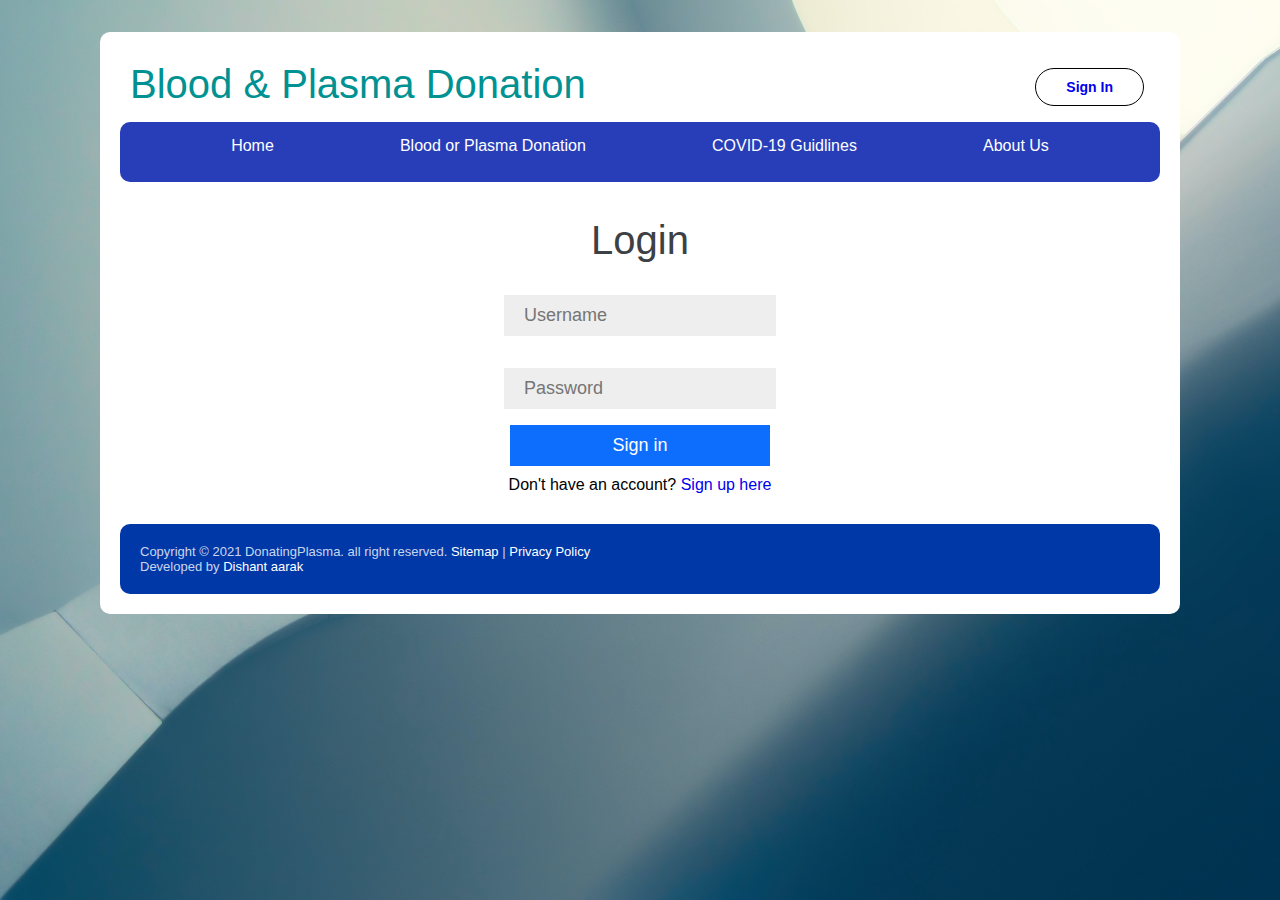
==== Login.html @ 68bebf0d "login form added" ====
<!DOCTYPE html>
<html lang="en">

<head>
    <meta charset="UTF-8">
    <meta http-equiv="X-UA-Compatible" content="IE=edge">
    <meta name="viewport" content="width=device-width, initial-scale=1.0">
    <title>SignIn - Donating Plasma</title>
    <link rel="stylesheet" href="./assits/css/header.css">
    <link rel="stylesheet" href="./assits/css/login.css">
    <link rel="stylesheet" href="./assits/css/footer.css">
</head>

<body>
    <div class="main-div">
        <!-- Header -->
        <Nav class="navbar">
            <div class="brand">
                <h2>Blood & Plasma Donation</h2>
                <a href="Login.html" class="signIn">Sign In</a>
            </div>
            <div class="nav-links">
                <ul class="links">
                    <li class="link-item"><a href="index.html">Home</a></li>
                    <li class="link-item"><a href="#Blood or Plasma Donation">Blood or Plasma Donation</a></li>
                    <li class="link-item"><a href="#COVID-19 Guidlines">COVID-19 Guidlines</a></li>
                    <li class="link-item"><a href="#About Us">About Us</a></li>
                </ul>
            </div>
        </Nav>


        <div class="login">
            <form class="login-form">
                <h2>Login</h2>
                <input type="text" class="form-input" placeholder="Username" required />
                <input type="text" class="form-input" placeholder="Password" required />
                <button type="submit" class="btn-s">Sign in</button>
            </form>
            <p>Don't have an account? <a class="u-links" href="signup.html"> Sign up here</a></p>
        </div>

        <!-- Footer -->
        <footer class="footer">
            <div class="copyright">
                Copyright &copy; 2021 DonatingPlasma. all right reserved. <a href="#Sitemap">Sitemap</a> |<a
                    href="#privacy-policy"> Privacy Policy</a><br>
                Developed by <a href="#dishant"> Dishant aarak</a>
            </div>
        </footer>
    </div>
</body>

</html>
---- assits/css/header.css ----
* {
  padding: 0%;
  margin: 0%;
  box-sizing: border-box;
}

body {
  display: flex;
  flex-direction: column;
  align-items: center;
  background: url(../img/bg.jpg) fixed;
  background-size: cover;
  background-repeat: no-repeat;
  font-family: -apple-system, BlinkMacSystemFont, "Segoe UI", Roboto, Oxygen,
    Ubuntu, Cantarell, "Open Sans", "Helvetica Neue", sans-serif;
}
a {
  text-decoration: none;
}

.u-links:hover {
  text-decoration: underline;
}

.main-div {
  background-color: #fff;
  padding: 20px;
  margin: 2em 0;
  border-radius: 10px;
}

.navbar {
  display: flex;
  flex-direction: column;
  width: 1040px !important;
}

.nav-links .links {
  display: flex;
}

.brand {
  padding: 10px;
  display: flex;
  justify-content: space-between;
}
.brand h2 {
  font-size: 2.5em;
  font-weight: 500;
  color: rgb(0, 146, 146);
}

.nav-links {
  background-color: #283eb8;
  color: #fff;
  border-radius: 10px;
  height: 60px;
}

.links {
  display: flex;
  justify-content: space-evenly;
}
.link-item {
  padding: 15px;
  list-style: none;
}

.link-item:hover {
  border-bottom: 3px solid #fff;
}
.link-item a {
  color: #fff;
}

.signIn {
  padding: 10px 30px;
  margin: 6px;
  border-radius: 30px;
  font-weight: 600;
  font-size: 14px;
  background-color: transparent;
  border: 1px solid #000;
  text-decoration: none;
  transition: all 0.3s;
}

.signIn:hover {
  background-color: rgb(0, 146, 146);
  color: #fff;
  border-color: #fff;
}
---- assits/css/login.css ----
.login {
  width: 100%;
  display: flex;
  justify-content: center;
  align-items: center;
  flex-direction: column;
  padding: 20px;
}

.login-form {
  width: 70%;
  display: flex;
  flex-direction: column;
  justify-content: center;
  align-items: center;
}

.login-form h2 {
  text-align: center;
  font-size: 2.5rem;
  font-weight: 400;
  padding: 1rem 0;
  color: #3d4044;
}

.login p {
  padding: 10px;
}

.form-input {
  margin: 1rem 0;
  padding: 10px 20px;
  border: none;
  outline: 0ch;
  font-size: 18px;
  color: #3d4044;
  font-weight: 400;
  background-color: rgb(238, 238, 238);
}

.btn-s {
  width: 260px;
  border: none;
  font-size: 18px;
  padding: 10px 20px;
  cursor: pointer;
  color: #fff;
  background-color: #0d6efd;
  outline: 0;
}
---- assits/css/footer.css ----
.footer {
  background-color: #0038a8;
  color: rgba(255, 255, 255, 0.8);
  font-size: 13px;
  padding: 20px;
  border-radius: 10px;
}

.copyright a {
  color: #fff;
}
.copyright a:hover {
  color: rgba(255, 255, 255, 0.8);
}
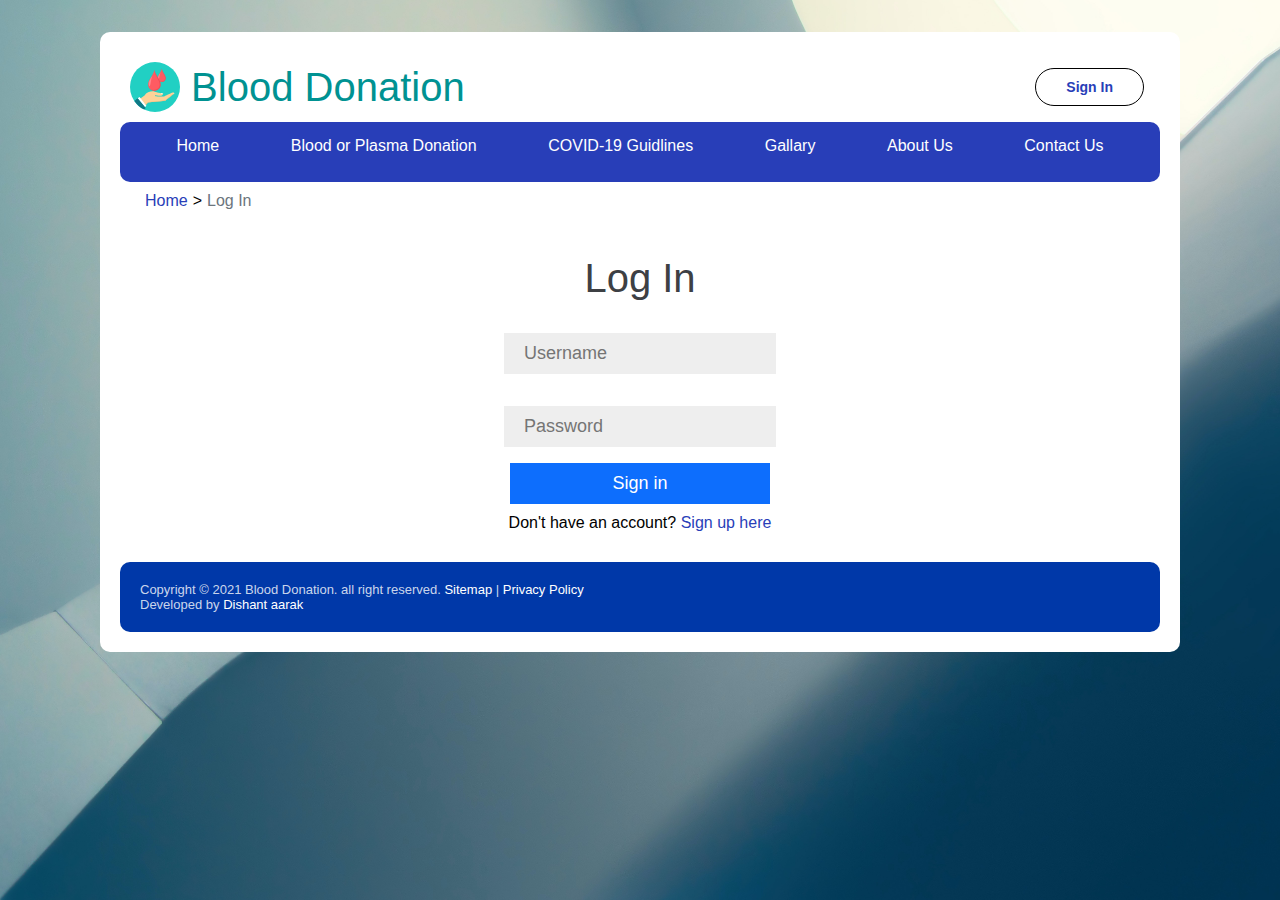
==== commit 31664677: "Add files via upload" ====
--- a/Login.html
+++ b/Login.html
@@ -1,54 +1,64 @@
-<!DOCTYPE html>
-<html lang="en">
-
-<head>
-    <meta charset="UTF-8">
-    <meta http-equiv="X-UA-Compatible" content="IE=edge">
-    <meta name="viewport" content="width=device-width, initial-scale=1.0">
-    <title>SignIn - Donating Plasma</title>
-    <link rel="stylesheet" href="./assits/css/header.css">
-    <link rel="stylesheet" href="./assits/css/login.css">
-    <link rel="stylesheet" href="./assits/css/footer.css">
-</head>
-
-<body>
-    <div class="main-div">
-        <!-- Header -->
-        <Nav class="navbar">
-            <div class="brand">
-                <h2>Blood & Plasma Donation</h2>
-                <a href="Login.html" class="signIn">Sign In</a>
-            </div>
-            <div class="nav-links">
-                <ul class="links">
-                    <li class="link-item"><a href="index.html">Home</a></li>
-                    <li class="link-item"><a href="#Blood or Plasma Donation">Blood or Plasma Donation</a></li>
-                    <li class="link-item"><a href="#COVID-19 Guidlines">COVID-19 Guidlines</a></li>
-                    <li class="link-item"><a href="#About Us">About Us</a></li>
-                </ul>
-            </div>
-        </Nav>
-
-
-        <div class="login">
-            <form class="login-form">
-                <h2>Login</h2>
-                <input type="text" class="form-input" placeholder="Username" required />
-                <input type="text" class="form-input" placeholder="Password" required />
-                <button type="submit" class="btn-s">Sign in</button>
-            </form>
-            <p>Don't have an account? <a class="u-links" href="signup.html"> Sign up here</a></p>
-        </div>
-
-        <!-- Footer -->
-        <footer class="footer">
-            <div class="copyright">
-                Copyright &copy; 2021 DonatingPlasma. all right reserved. <a href="#Sitemap">Sitemap</a> |<a
-                    href="#privacy-policy"> Privacy Policy</a><br>
-                Developed by <a href="#dishant"> Dishant aarak</a>
-            </div>
-        </footer>
-    </div>
-</body>
-
+<!DOCTYPE html>
+<html lang="en">
+
+<head>
+    <meta charset="UTF-8">
+    <meta http-equiv="X-UA-Compatible" content="IE=edge">
+    <meta name="viewport" content="width=device-width, initial-scale=1.0">
+    <title>SignIn - Blood Donation</title>
+    <link rel="stylesheet" href="./assits/css/header.css">
+    <link rel="stylesheet" href="./assits/css/login.css">
+    <link rel="stylesheet" href="./assits/css/footer.css">
+</head>
+
+<body>
+    <div class="main-div">
+        <!-- Header -->
+        <Nav class="navbar">
+            <div class="brand">
+                <h2><img src="./assits/img/logo.svg" alt="" width="50px" height="50px"> &nbsp;Blood Donation</h2>
+                <a href="Login.html" class="signIn">Sign In</a>
+            </div>
+            <div class="nav-links">
+                <ul class="links">
+                    <li class="link-item"><a href="index.html">Home</a></li>
+                    <li class="link-item"><a href="#Blood or Plasma Donation">Blood or Plasma Donation</a></li>
+                    <li class="link-item"><a href="#COVID-19 Guidlines">COVID-19 Guidlines</a></li>
+                    <li class="link-item"><a href="gallery.html">Gallary</a></li>
+                    <li class="link-item"><a href="#About Us">About Us</a></li>
+                    <li class="link-item"><a href="#Contact Us">Contact Us</a></li>
+                </ul>
+            </div>
+        </Nav>
+
+
+        <div class="breedcrumb">
+            <ol class="breedcrumb-links" style="list-style: none;">
+                <li class="breedcrumb-item u-links"><a href="index.html">Home</a></li>
+                >
+                <li class="breedcrumb-item">Log In</li>
+            </ol>
+        </div>
+
+        <div class="login">
+            <form class="login-form">
+                <h2>Log In</h2>
+                <input type="text" class="form-input" placeholder="Username" required />
+                <input type="text" class="form-input" placeholder="Password" required />
+                <button type="submit" class="btn-s">Sign in</button>
+            </form>
+            <p>Don't have an account? <a class="u-links" href="signup.html"> Sign up here</a></p>
+        </div>
+
+        <!-- Footer -->
+        <footer class="footer">
+            <div class="copyright">
+                Copyright &copy; 2021 Blood Donation. all right reserved. <a href="#Sitemap">Sitemap</a> |<a
+                    href="#privacy-policy"> Privacy Policy</a><br>
+                Developed by <a href="#dishant"> Dishant aarak</a>
+            </div>
+        </footer>
+    </div>
+</body>
+
 </html>--- a/assits/css/header.css
+++ b/assits/css/header.css
@@ -1,92 +1,111 @@
-* {
-  padding: 0%;
-  margin: 0%;
-  box-sizing: border-box;
-}
-
-body {
-  display: flex;
-  flex-direction: column;
-  align-items: center;
-  background: url(../img/bg.jpg) fixed;
-  background-size: cover;
-  background-repeat: no-repeat;
-  font-family: -apple-system, BlinkMacSystemFont, "Segoe UI", Roboto, Oxygen,
-    Ubuntu, Cantarell, "Open Sans", "Helvetica Neue", sans-serif;
-}
-a {
-  text-decoration: none;
-}
-
-.u-links:hover {
-  text-decoration: underline;
-}
-
-.main-div {
-  background-color: #fff;
-  padding: 20px;
-  margin: 2em 0;
-  border-radius: 10px;
-}
-
-.navbar {
-  display: flex;
-  flex-direction: column;
-  width: 1040px !important;
-}
-
-.nav-links .links {
-  display: flex;
-}
-
-.brand {
-  padding: 10px;
-  display: flex;
-  justify-content: space-between;
-}
-.brand h2 {
-  font-size: 2.5em;
-  font-weight: 500;
-  color: rgb(0, 146, 146);
-}
-
-.nav-links {
-  background-color: #283eb8;
-  color: #fff;
-  border-radius: 10px;
-  height: 60px;
-}
-
-.links {
-  display: flex;
-  justify-content: space-evenly;
-}
-.link-item {
-  padding: 15px;
-  list-style: none;
-}
-
-.link-item:hover {
-  border-bottom: 3px solid #fff;
-}
-.link-item a {
-  color: #fff;
-}
-
-.signIn {
-  padding: 10px 30px;
-  margin: 6px;
-  border-radius: 30px;
-  font-weight: 600;
-  font-size: 14px;
-  background-color: transparent;
-  border: 1px solid #000;
-  text-decoration: none;
-  transition: all 0.3s;
-}
-
-.signIn:hover {
-  background-color: rgb(0, 146, 146);
-  color: #fff;
-  border-color: #fff;
-}
+* {
+  padding: 0%;
+  margin: 0%;
+  box-sizing: border-box;
+}
+
+body {
+  display: flex;
+  flex-direction: column;
+  align-items: center;
+  background: url(../img/bg.jpg) fixed;
+  background-size: cover;
+  background-repeat: no-repeat;
+  font-family: -apple-system, BlinkMacSystemFont, "Segoe UI", Roboto, Oxygen,
+    Ubuntu, Cantarell, "Open Sans", "Helvetica Neue", sans-serif;
+}
+a {
+  text-decoration: none;
+  color:#283eb8;
+}
+
+.breedcrumb {
+  display: flex;
+  padding: 10px 20px;
+}
+
+.breedcrumb-links {
+  display: flex;
+}
+
+.breedcrumb-item {
+  padding: 0 5px;
+  color: #6c757d;
+}
+
+.u-links:hover {
+  text-decoration: underline;
+}
+
+
+.main-div {
+  background-color: #fff;
+  padding: 20px;
+  margin: 2em 0;
+  border-radius: 10px;
+}
+
+.navbar {
+  display: flex;
+  flex-direction: column;
+  width: 1040px !important;
+}
+
+.nav-links .links {
+  display: flex;
+}
+
+.brand {
+  padding: 10px;
+  display: flex;
+  justify-content: space-between;
+}
+.brand h2 {
+  font-size: 2.5em;
+  font-weight: 500;
+  color: rgb(0, 146, 146);
+  display: flex;
+  align-items: center;
+}
+
+.nav-links {
+  background-color: #283eb8;
+  color: #fff;
+  border-radius: 10px;
+  height: 60px;
+}
+
+.links {
+  display: flex;
+  justify-content: space-evenly;
+}
+.link-item {
+  padding: 15px;
+  list-style: none;
+}
+
+.link-item a:hover {
+  border-bottom: 3px solid #fff;
+}
+.link-item a {
+  color: #fff;
+  padding-bottom: 5px;
+}
+
+.signIn {
+  padding: 10px 30px;
+  margin: 6px;
+  border-radius: 30px;
+  font-weight: 600;
+  font-size: 14px;
+  background-color: transparent;
+  border: 1px solid #000;
+  text-decoration: none;
+  transition: all 0.3s;
+}
+
+.signIn:hover {
+  background-color: rgb(0, 146, 146);
+  color: #fff;
+  border-color: #fff;
+}
--- a/assits/css/login.css
+++ b/assits/css/login.css
@@ -1,50 +1,50 @@
-.login {
-  width: 100%;
-  display: flex;
-  justify-content: center;
-  align-items: center;
-  flex-direction: column;
-  padding: 20px;
-}
-
-.login-form {
-  width: 70%;
-  display: flex;
-  flex-direction: column;
-  justify-content: center;
-  align-items: center;
-}
-
-.login-form h2 {
-  text-align: center;
-  font-size: 2.5rem;
-  font-weight: 400;
-  padding: 1rem 0;
-  color: #3d4044;
-}
-
-.login p {
-  padding: 10px;
-}
-
-.form-input {
-  margin: 1rem 0;
-  padding: 10px 20px;
-  border: none;
-  outline: 0ch;
-  font-size: 18px;
-  color: #3d4044;
-  font-weight: 400;
-  background-color: rgb(238, 238, 238);
-}
-
-.btn-s {
-  width: 260px;
-  border: none;
-  font-size: 18px;
-  padding: 10px 20px;
-  cursor: pointer;
-  color: #fff;
-  background-color: #0d6efd;
-  outline: 0;
-}
+.login {
+  width: 100%;
+  display: flex;
+  justify-content: center;
+  align-items: center;
+  flex-direction: column;
+  padding: 20px;
+}
+
+.login-form {
+  width: 70%;
+  display: flex;
+  flex-direction: column;
+  justify-content: center;
+  align-items: center;
+}
+
+.login-form h2 {
+  text-align: center;
+  font-size: 2.5rem;
+  font-weight: 400;
+  padding: 1rem 0;
+  color: #3d4044;
+}
+
+.login p {
+  padding: 10px;
+}
+
+.form-input {
+  margin: 1rem 0;
+  padding: 10px 20px;
+  border: none;
+  outline: 0ch;
+  font-size: 18px;
+  color: #3d4044;
+  font-weight: 400;
+  background-color: rgb(238, 238, 238);
+}
+
+.btn-s {
+  width: 260px;
+  border: none;
+  font-size: 18px;
+  padding: 10px 20px;
+  cursor: pointer;
+  color: #fff;
+  background-color: #0d6efd;
+  outline: 0;
+}
--- a/assits/css/footer.css
+++ b/assits/css/footer.css
@@ -1,14 +1,14 @@
-.footer {
-  background-color: #0038a8;
-  color: rgba(255, 255, 255, 0.8);
-  font-size: 13px;
-  padding: 20px;
-  border-radius: 10px;
-}
-
-.copyright a {
-  color: #fff;
-}
-.copyright a:hover {
-  color: rgba(255, 255, 255, 0.8);
-}
+.footer {
+  background-color: #0038a8;
+  color: rgba(255, 255, 255, 0.8);
+  font-size: 13px;
+  padding: 20px;
+  border-radius: 10px;
+}
+
+.copyright a {
+  color: #fff;
+}
+.copyright a:hover {
+  color: rgba(255, 255, 255, 0.8);
+}
